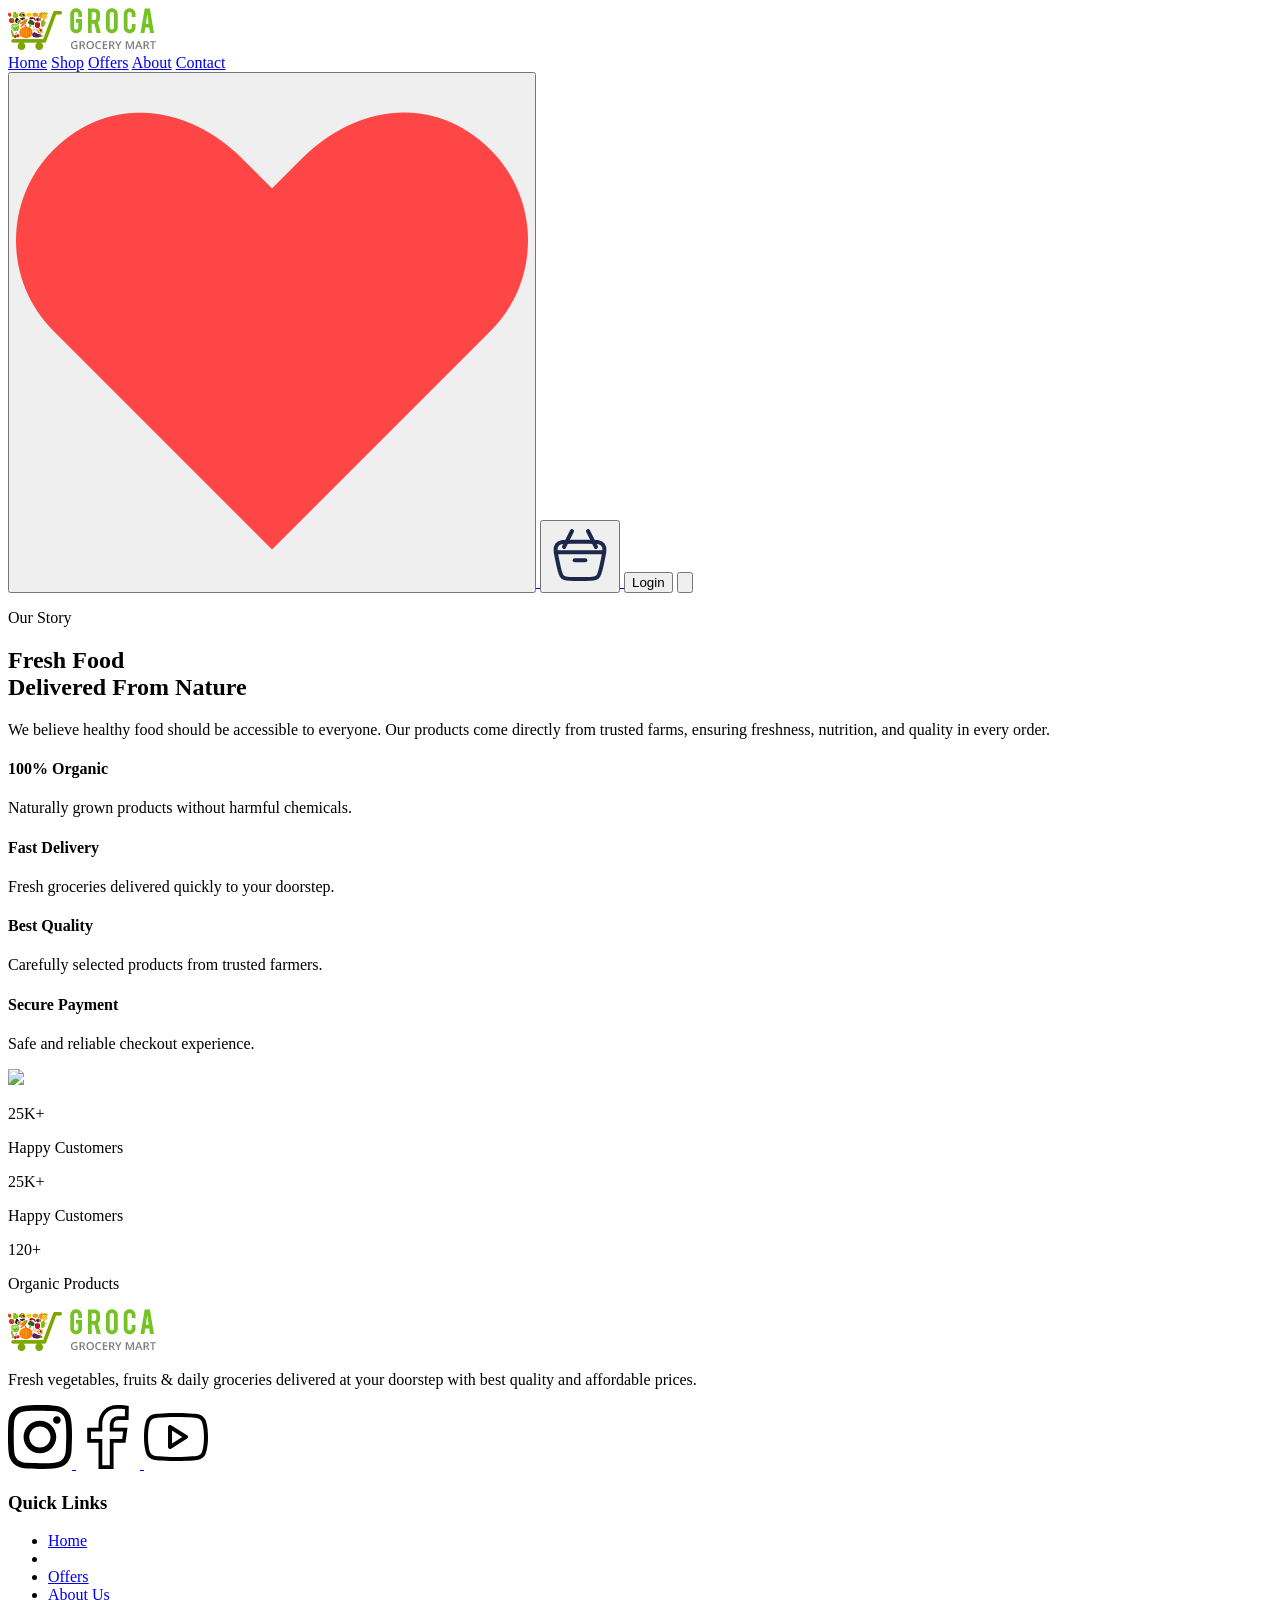
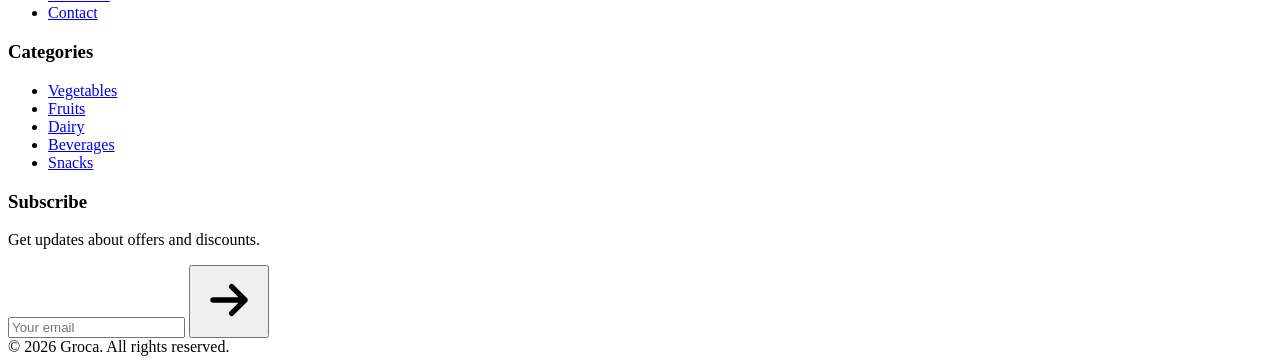
==== about.html @ 1a4bc9d3 "#" ====
<!doctype html>
<html lang="en">
  <head>
    <meta charset="UTF-8" />
    <meta name="viewport" content="width=device-width, initial-scale=1.0" />
    <title>Grocery Website</title>
    <link rel="stylesheet" href="./assets/style.css" />
    <script src="https://cdn.tailwindcss.com"></script>
    <link
      href="https://cdn.jsdelivr.net/npm/flowbite@4.0.1/dist/flowbite.min.css"
      rel="stylesheet"
    />
  </head>
  <body>
    <header class="bg-white shadow-md sticky top-0 z-40 md:px-5 px-2">
      <div class="mx-auto flex items-center justify-between p-4">
        <div class="w-100">
          <img src="./assets/img/logo1.png" alt="Grocery" class="h-8" />
        </div>

        <nav class="hidden md:flex gap-7 font-medium text-gray-700">
          <a href="index.html" class="hover:text-green-400 transition">Home</a>
          <a href="./shop.html" class="hover:text-green-500 transition">Shop</a>
          <a href="./offer.html" class="hover:text-green-500 transition"
            >Offers</a
          >
          <a href="./about.html" class="hover:text-green-500 transition"
            >About</a
          >
          <a href="./contact.html" class="hover:text-green-500 transition"
            >Contact</a
          >
        </nav>

        <!-- Actions -->
        <div class="flex items-center gap-2">
          <a href="./whilist.html">
            <button
              class="bg-orange-100 text-green-600 px-3 py-2 rounded-md transition flex items-center"
            >
              <img src="./assets/img/love.png" alt="cart" class="w-5 h-5" />
            </button>
          </a>
          <a href="./cart.html">
            <button
              class="bg-green-100 text-green-600 px-3 py-2 rounded-md hover:bg-green-200 transition flex items-center"
            >
              <img src="./assets/img/cart.svg" alt="cart" class="w-5 h-5" />
            </button>
          </a>
          <button
            class="hidden md:inline-block bg-green-500 text-white px-4 rounded-md hover:bg-green-600 transition h-8 flex justify-center items-center text-center"
          >
            Login
          </button>
          <!-- Mobile menu button -->
          <button
            class="md:hidden text-gray-700 focus:outline-none"
            id="mobile-menu-btn"
          >
            <svg
              class="w-6 h-6"
              fill="none"
              stroke="currentColor"
              stroke-width="2"
              viewBox="0 0 24 24"
            >
              <path
                stroke-linecap="round"
                stroke-linejoin="round"
                d="M4 6h16M4 12h16M4 18h16"
              ></path>
            </svg>
          </button>
        </div>
      </div>

      <!-- Mobile menu -->
      <div class="md:hidden" id="mobile-menu" style="display: none">
        <nav
          class="flex flex-col bg-white px-4 py-2 gap-2 font-medium text-gray-700"
        >
          <a href="#" class="hover:text-green-500 transition">Home</a>
          <a href="./shop.html" class="hover:text-green-500 transition">Shop</a>
          <a href="./offer.html" class="hover:text-green-500 transition"
            >Offers</a
          >
          <a href="./about.html" class="hover:text-green-500 transition"
            >About</a
          >
          <a href="./contact.html" class="hover:text-green-500 transition"
            >Contact</a
          >
          <button
            class="bg-green-500 text-white px-4 py-2 rounded-lg hover:bg-green-600 transition mt-2"
          >
            Login
          </button>
        </nav>
      </div>
    </header>

    <section
      class="relative py-5 px-6 md:px-12 bg-gradient-to-t from-green-100 via-green-200 to-orange overflow-hidden"
    >
      <div class="max-w-7xl mx-auto grid md:grid-cols-2 gap-16 items-center">
        <!-- Left Content -->
        <div class="relative z-10">
          <p
            class="text-green-600 font-semibold uppercase tracking-widest mb-3"
          >
            Our Story
          </p>

          <h2
            class="text-4xl md:text-5xl font-bold text-gray-800 leading-tight"
          >
            Fresh Food <br />
            Delivered From <span class="text-green-600">Nature</span>
          </h2>

          <p class="text-gray-600 mt-6 leading-relaxed">
            We believe healthy food should be accessible to everyone. Our
            products come directly from trusted farms, ensuring freshness,
            nutrition, and quality in every order.
          </p>

          <div
            class="grid grid-cols-1 sm:grid-cols-2 md:grid-cols-2 gap-6 mt-8"
          >
            <div
              class="bg-white shadow-lg rounded-xl p-5 hover:shadow-xl transition"
            >
              <h4 class="text-lg font-semibold text-gray-800">100% Organic</h4>
              <p class="text-sm text-gray-500 mt-2">
                Naturally grown products without harmful chemicals.
              </p>
            </div>

            <div
              class="bg-white shadow-lg rounded-xl p-5 hover:shadow-xl transition"
            >
              <h4 class="text-lg font-semibold text-gray-800">Fast Delivery</h4>
              <p class="text-sm text-gray-500 mt-2">
                Fresh groceries delivered quickly to your doorstep.
              </p>
            </div>

            <div
              class="bg-white shadow-lg rounded-xl p-5 hover:shadow-xl transition"
            >
              <h4 class="text-lg font-semibold text-gray-800">Best Quality</h4>
              <p class="text-sm text-gray-500 mt-2">
                Carefully selected products from trusted farmers.
              </p>
            </div>

            <div
              class="bg-white shadow-lg rounded-xl p-5 hover:shadow-xl transition"
            >
              <h4 class="text-lg font-semibold text-gray-800">
                Secure Payment
              </h4>
              <p class="text-sm text-gray-500 mt-2">
                Safe and reliable checkout experience.
              </p>
            </div>
          </div>
        </div>

        <div class="relative">
          <img
            src="https://images.unsplash.com/photo-1542838132-92c53300491e"
            class="rounded-3xl shadow-xl w-full md:h-[450px] object-cover"
          />
          <div
            class="absolute inset-1 md:inset-10 flex flex-col md:flex-row gap-2 md:justify-between items-center justify-center mx-auto"
          >
            <div class="bg-white p-4 rounded-md shadow-lg">
              <p class="text-md md:text-2xl font-bold text-green-600">25K+</p>
              <p class="text-xs md:text-sm text-gray-500">Happy Customers</p>
            </div>
            <div class="bg-white p-4 rounded-md shadow-lg">
              <p class="text-md md:text-2xl font-bold text-green-600">25K+</p>
              <p class="text-xs md:text-sm text-gray-500">Happy Customers</p>
            </div>

            <div class="bg-white p-4 rounded-md shadow-lg">
              <p class="text-md md:text-2xl font-bold text-green-600">120+</p>
              <p class="text-xs md:text-sm text-gray-500">Organic Products</p>
            </div>
          </div>
        </div>
      </div>
    </section>
    <!-- footer Section start -->
    <footer class="bg-gray-900 text-gray-300 pt-14 pb-6">
      <div class="max-w-7xl mx-auto px-6">
        <div class="grid grid-cols-1 sm:grid-cols-2 md:grid-cols-4 gap-10">
          <div>
            <div class="flex items-center mb-2">
              <img
                src="./assets/img/logo1.png"
                alt=""
                class="w-40 object-cover"
              />
            </div>
            <p class="text-sm leading-6">
              Fresh vegetables, fruits & daily groceries delivered at your
              doorstep with best quality and affordable prices.
            </p>

            <!-- Social Icons -->
            <div class="flex gap-4 mt-5">
              <a
                href="#"
                class="bg-gray-600 p-2 rounded-md hover:bg-green-500 transition"
              >
                <img
                  src="./assets/img/instagram.svg"
                  alt="instagram"
                  class="w-4 h-4 text-white invert"
                />
              </a>

              <a
                href="#"
                class="bg-gray-600 p-2 rounded-md hover:bg-green-500 transition"
              >
                <img
                  src="./assets/img/facebook.svg"
                  alt="facebook"
                  class="w-4 h-4 text-white invert"
                />
              </a>

              <a
                href="#"
                class="bg-gray-600 p-2 rounded-md hover:bg-green-500 transition"
              >
                <img
                  src="./assets/img/youtube.svg"
                  alt="youtube"
                  class="w-4 h-4 text-white invert"
                />
              </a>
            </div>
          </div>

          <!-- Quick Links -->
          <div>
            <h3 class="text-white font-semibold mb-4">Quick Links</h3>
            <ul class="space-y-2 text-sm">
              <li>
                <a href="index.html" class="hover:text-green-400 transition"
                  >Home</a
                >
              </li>
              <li>
                <!-- <a href="#" class="hover:text-green-400 transition">Shop</a> -->
              </li>
              <li>
                <a href="./offer.html" class="hover:text-green-400 transition"
                  >Offers</a
                >
              </li>
              <li>
                <a href="./about.html" class="hover:text-green-400 transition"
                  >About Us</a
                >
              </li>
              <li>
                <a href="./contact.html" class="hover:text-green-400 transition"
                  >Contact</a
                >
              </li>
            </ul>
          </div>

          <!-- Categories -->
          <div>
            <h3 class="text-white font-semibold mb-4">Categories</h3>
            <ul class="space-y-2 text-sm">
              <li>
                <a href="#" class="hover:text-green-400 transition"
                  >Vegetables</a
                >
              </li>
              <li>
                <a href="#" class="hover:text-green-400 transition">Fruits</a>
              </li>
              <li>
                <a href="#" class="hover:text-green-400 transition">Dairy</a>
              </li>
              <li>
                <a href="#" class="hover:text-green-400 transition"
                  >Beverages</a
                >
              </li>
              <li>
                <a href="#" class="hover:text-green-400 transition">Snacks</a>
              </li>
            </ul>
          </div>

          <!-- Newsletter -->
          <div>
            <h3 class="text-white font-semibold mb-4">Subscribe</h3>
            <p class="text-sm mb-4">Get updates about offers and discounts.</p>

            <div class="flex">
              <input
                type="email"
                placeholder="Your email"
                class="w-full px-3 py-2 rounded-l-lg text-black focus:outline-none"
              />
              <button
                class="bg-green-500 px-4 rounded-r-lg text-white hover:bg-green-600 transition"
              >
                <img
                  src="./assets/img/right_arrow.svg"
                  alt="6"
                  class="w-8 h-8 text-white invert brightness-0"
                />
              </button>
            </div>
          </div>
        </div>

        <!-- Divider -->
        <div
          class="border-t border-gray-700 mt-10 pt-6 text-center text-sm text-gray-400"
        >
          © 2026 Groca. All rights reserved.
        </div>
      </div>
    </footer>
    <!-- footer Section end -->
    <script>
      const btn = document.getElementById("mobile-menu-btn");
      const menu = document.getElementById("mobile-menu");
      btn.addEventListener("click", () => {
        menu.style.display = menu.style.display === "none" ? "block" : "none";
      });
    </script>
    <script src="https://cdn.jsdelivr.net/npm/flowbite@4.0.1/dist/flowbite.min.js"></script>
  </body>
</html>
---- assets/style.css ----
.bg_image {
  background:
    linear-gradient(rgba(248, 223, 173, 0.1), rgba(248, 223, 173, 0.1)),
    url("./img/hero-img.jpg");
  background-position-x: 0%, 0%;
  background-position-y: 0%, 0%;
  background-repeat: repeat, repeat;
  background-size: auto, auto;
  background-position: center center;
  background-repeat: no-repeat;
  background-size: cover;
}
/* Contact page section */
.bg_image_contact {
  background-image: url("./img/bg-1.jpg");
  object-fit: contain;
  background-position-x: 0%, 0%;
  background-position-y: 0%, 0%;
  background-repeat: repeat, repeat;
  background-size: auto, auto;
  background-position: center center;
  background-repeat: no-repeat;
  background-size: cover;
}
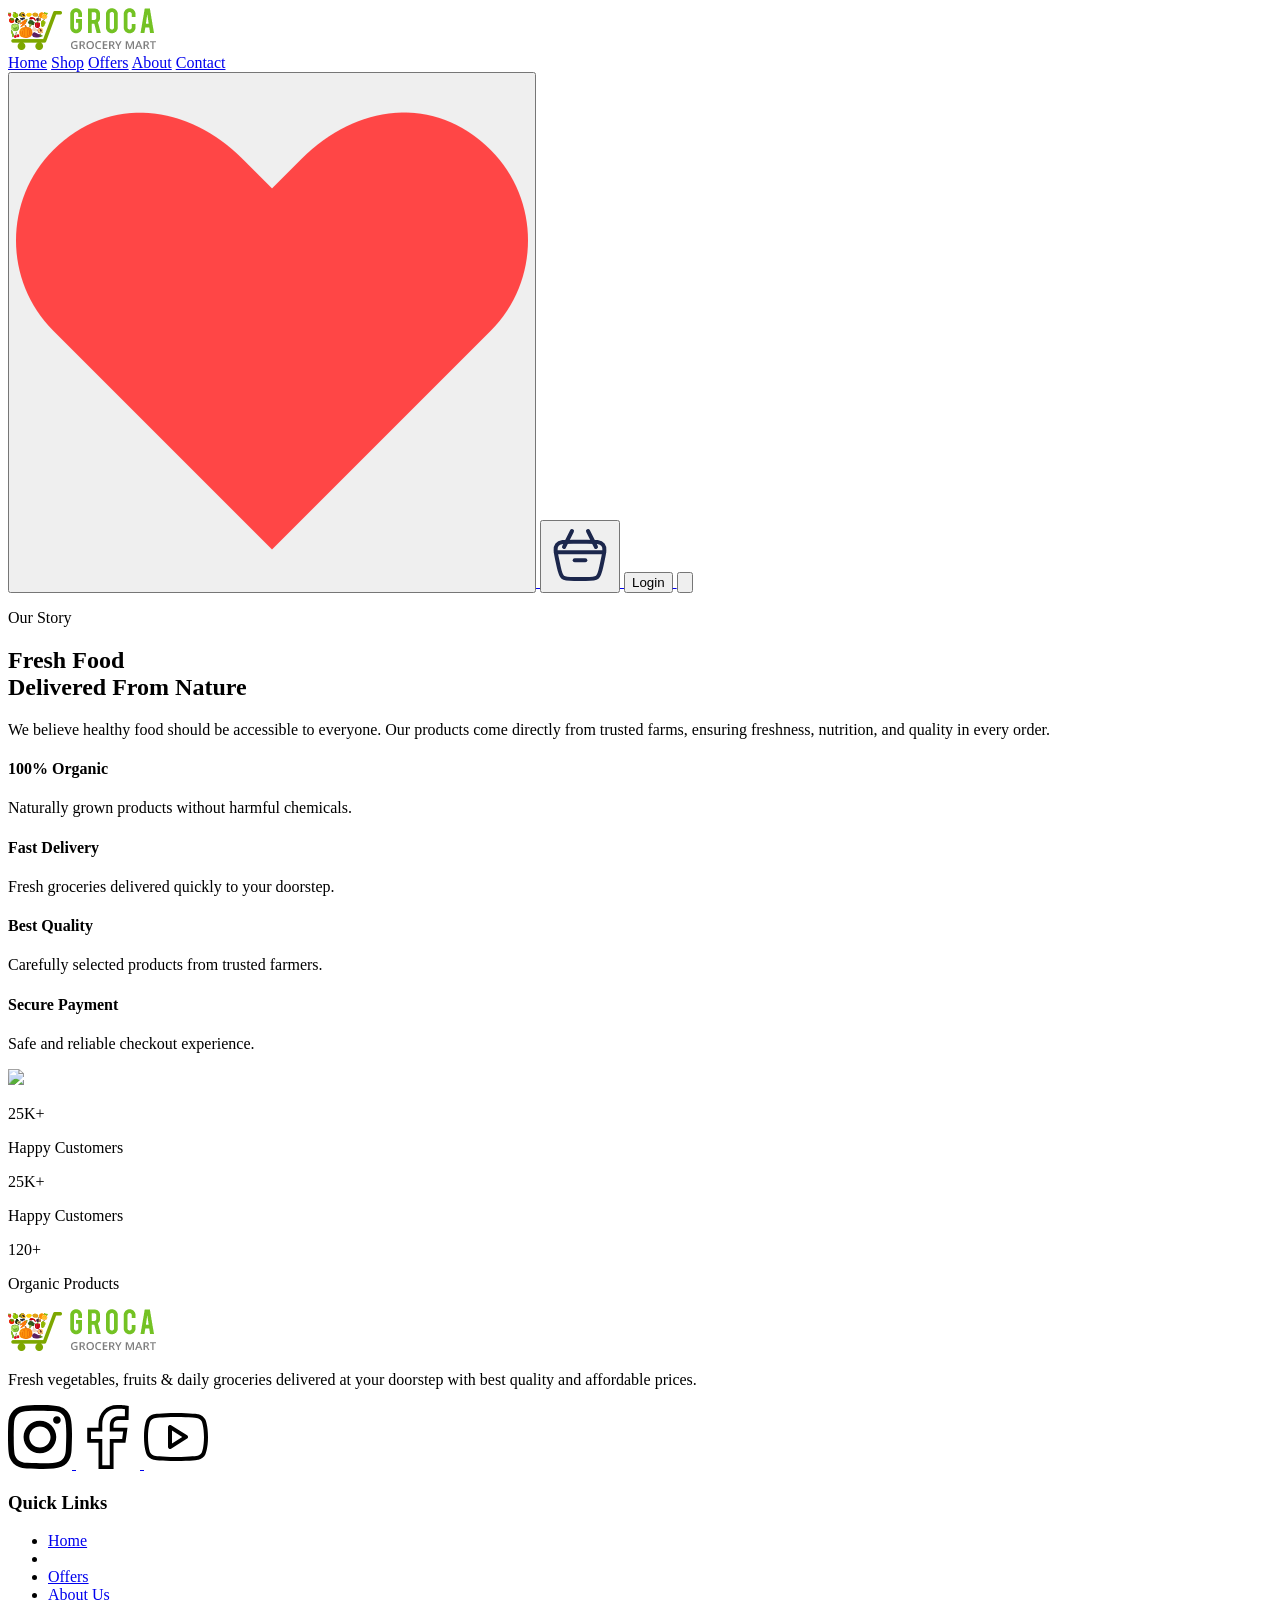
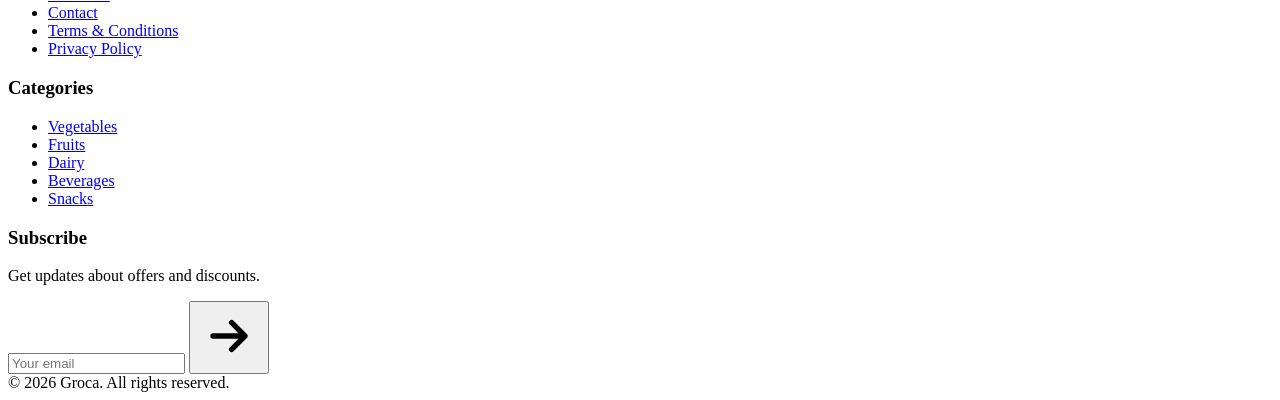
==== commit 9ee752f5: "Add sign-up and terms & conditions pages with responsive design and styling" ====
--- a/about.html
+++ b/about.html
@@ -48,11 +48,13 @@
               <img src="./assets/img/cart.svg" alt="cart" class="w-5 h-5" />
             </button>
           </a>
-          <button
-            class="hidden md:inline-block bg-green-500 text-white px-4 rounded-md hover:bg-green-600 transition h-8 flex justify-center items-center text-center"
-          >
-            Login
-          </button>
+          <a href="./login.html">
+            <button
+              class="hidden md:inline-block bg-green-500 text-white px-4 rounded-md hover:bg-green-600 transition h-8 flex justify-center items-center text-center"
+            >
+              Login
+            </button>
+          </a>
           <!-- Mobile menu button -->
           <button
             class="md:hidden text-gray-700 focus:outline-none"
@@ -80,7 +82,9 @@
         <nav
           class="flex flex-col bg-white px-4 py-2 gap-2 font-medium text-gray-700"
         >
-          <a href="#" class="hover:text-green-500 transition">Home</a>
+          <a href="./index.html" class="hover:text-green-500 transition"
+            >Home</a
+          >
           <a href="./shop.html" class="hover:text-green-500 transition">Shop</a>
           <a href="./offer.html" class="hover:text-green-500 transition"
             >Offers</a
@@ -91,11 +95,13 @@
           <a href="./contact.html" class="hover:text-green-500 transition"
             >Contact</a
           >
-          <button
-            class="bg-green-500 text-white px-4 py-2 rounded-lg hover:bg-green-600 transition mt-2"
-          >
-            Login
-          </button>
+          <a href="./login.html">
+            <button
+              class="bg-green-500 text-white px-4 py-2 rounded-lg hover:bg-green-600 transition mt-2"
+            >
+              Login
+            </button>
+          </a>
         </nav>
       </div>
     </header>
@@ -129,7 +135,7 @@
             class="grid grid-cols-1 sm:grid-cols-2 md:grid-cols-2 gap-6 mt-8"
           >
             <div
-              class="bg-white shadow-lg rounded-xl p-5 hover:shadow-xl transition"
+              class="bg-white shadow-lg rounded-md p-5 hover:shadow-xl transition"
             >
               <h4 class="text-lg font-semibold text-gray-800">100% Organic</h4>
               <p class="text-sm text-gray-500 mt-2">
@@ -138,7 +144,7 @@
             </div>
 
             <div
-              class="bg-white shadow-lg rounded-xl p-5 hover:shadow-xl transition"
+              class="bg-white shadow-lg rounded-md p-5 hover:shadow-xl transition"
             >
               <h4 class="text-lg font-semibold text-gray-800">Fast Delivery</h4>
               <p class="text-sm text-gray-500 mt-2">
@@ -147,7 +153,7 @@
             </div>
 
             <div
-              class="bg-white shadow-lg rounded-xl p-5 hover:shadow-xl transition"
+              class="bg-white shadow-lg rounded-md p-5 hover:shadow-xl transition"
             >
               <h4 class="text-lg font-semibold text-gray-800">Best Quality</h4>
               <p class="text-sm text-gray-500 mt-2">
@@ -156,7 +162,7 @@
             </div>
 
             <div
-              class="bg-white shadow-lg rounded-xl p-5 hover:shadow-xl transition"
+              class="bg-white shadow-lg rounded-md p-5 hover:shadow-xl transition"
             >
               <h4 class="text-lg font-semibold text-gray-800">
                 Secure Payment
@@ -194,9 +200,9 @@
       </div>
     </section>
     <!-- footer Section start -->
-    <footer class="bg-gray-900 text-gray-300 pt-14 pb-6">
+    <footer class="bg-gray-900 text-gray-300 pt-14 pb-6 mt-16">
       <div class="max-w-7xl mx-auto px-6">
-        <div class="grid grid-cols-1 sm:grid-cols-2 md:grid-cols-4 gap-10">
+        <div class="grid grid-cols-1 sm:grid-cols-2 md:grid-cols-3 gap-10">
           <div>
             <div class="flex items-center mb-2">
               <img
@@ -246,61 +252,82 @@
               </a>
             </div>
           </div>
-
-          <!-- Quick Links -->
-          <div>
-            <h3 class="text-white font-semibold mb-4">Quick Links</h3>
-            <ul class="space-y-2 text-sm">
-              <li>
-                <a href="index.html" class="hover:text-green-400 transition"
-                  >Home</a
-                >
-              </li>
-              <li>
-                <!-- <a href="#" class="hover:text-green-400 transition">Shop</a> -->
-              </li>
-              <li>
-                <a href="./offer.html" class="hover:text-green-400 transition"
-                  >Offers</a
-                >
-              </li>
-              <li>
-                <a href="./about.html" class="hover:text-green-400 transition"
-                  >About Us</a
-                >
-              </li>
-              <li>
-                <a href="./contact.html" class="hover:text-green-400 transition"
-                  >Contact</a
-                >
-              </li>
-            </ul>
-          </div>
-
-          <!-- Categories -->
-          <div>
-            <h3 class="text-white font-semibold mb-4">Categories</h3>
-            <ul class="space-y-2 text-sm">
-              <li>
-                <a href="#" class="hover:text-green-400 transition"
-                  >Vegetables</a
-                >
-              </li>
-              <li>
-                <a href="#" class="hover:text-green-400 transition">Fruits</a>
-              </li>
-              <li>
-                <a href="#" class="hover:text-green-400 transition">Dairy</a>
-              </li>
-              <li>
-                <a href="#" class="hover:text-green-400 transition"
-                  >Beverages</a
-                >
-              </li>
-              <li>
-                <a href="#" class="hover:text-green-400 transition">Snacks</a>
-              </li>
-            </ul>
+          <div class="grid grid-cols-2 justify-between">
+            <!-- Quick Links -->
+            <div>
+              <h3 class="text-white font-semibold mb-4">Quick Links</h3>
+              <ul class="space-y-2 text-sm">
+                <li>
+                  <a href="index.html" class="hover:text-green-400 transition"
+                    >Home</a
+                  >
+                </li>
+                <li>
+                  <!-- <a href="#" class="hover:text-green-400 transition">Shop</a> -->
+                </li>
+                <li>
+                  <a href="./offer.html" class="hover:text-green-400 transition"
+                    >Offers</a
+                  >
+                </li>
+                <li>
+                  <a href="./about.html" class="hover:text-green-400 transition"
+                    >About Us</a
+                  >
+                </li>
+                <li>
+                  <a
+                    href="./contact.html"
+                    class="hover:text-green-400 transition"
+                    >Contact</a
+                  >
+                </li>
+                <li>
+                  <a href="./terms.html" class="hover:text-green-400 transition"
+                    >Terms & Conditions</a
+                  >
+                </li>
+                <li>
+                  <a
+                    href="./privacy_policy.html"
+                    class="hover:text-green-400 transition"
+                    >Privacy Policy</a
+                  >
+                </li>
+              </ul>
+            </div>
+
+            <!-- Categories -->
+            <div>
+              <h3 class="text-white font-semibold mb-4">Categories</h3>
+              <ul class="space-y-2 text-sm">
+                <li>
+                  <a href="./shop.html" class="hover:text-green-400 transition"
+                    >Vegetables</a
+                  >
+                </li>
+                <li>
+                  <a href="./shop.html" class="hover:text-green-400 transition"
+                    >Fruits</a
+                  >
+                </li>
+                <li>
+                  <a href="./shop.html" class="hover:text-green-400 transition"
+                    >Dairy</a
+                  >
+                </li>
+                <li>
+                  <a href="./shop.html" class="hover:text-green-400 transition"
+                    >Beverages</a
+                  >
+                </li>
+                <li>
+                  <a href="./shop.html" class="hover:text-green-400 transition"
+                    >Snacks</a
+                  >
+                </li>
+              </ul>
+            </div>
           </div>
 
           <!-- Newsletter -->
--- a/assets/style.css
+++ b/assets/style.css
@@ -1,3 +1,4 @@
+/* ======================= hero banner ==================== */
 .bg_image {
   background:
     linear-gradient(rgba(248, 223, 173, 0.1), rgba(248, 223, 173, 0.1)),
@@ -10,7 +11,7 @@
   background-repeat: no-repeat;
   background-size: cover;
 }
-/* Contact page section */
+/* ================= Contact page section ======================= */
 .bg_image_contact {
   background-image: url("./img/bg-1.jpg");
   object-fit: contain;
